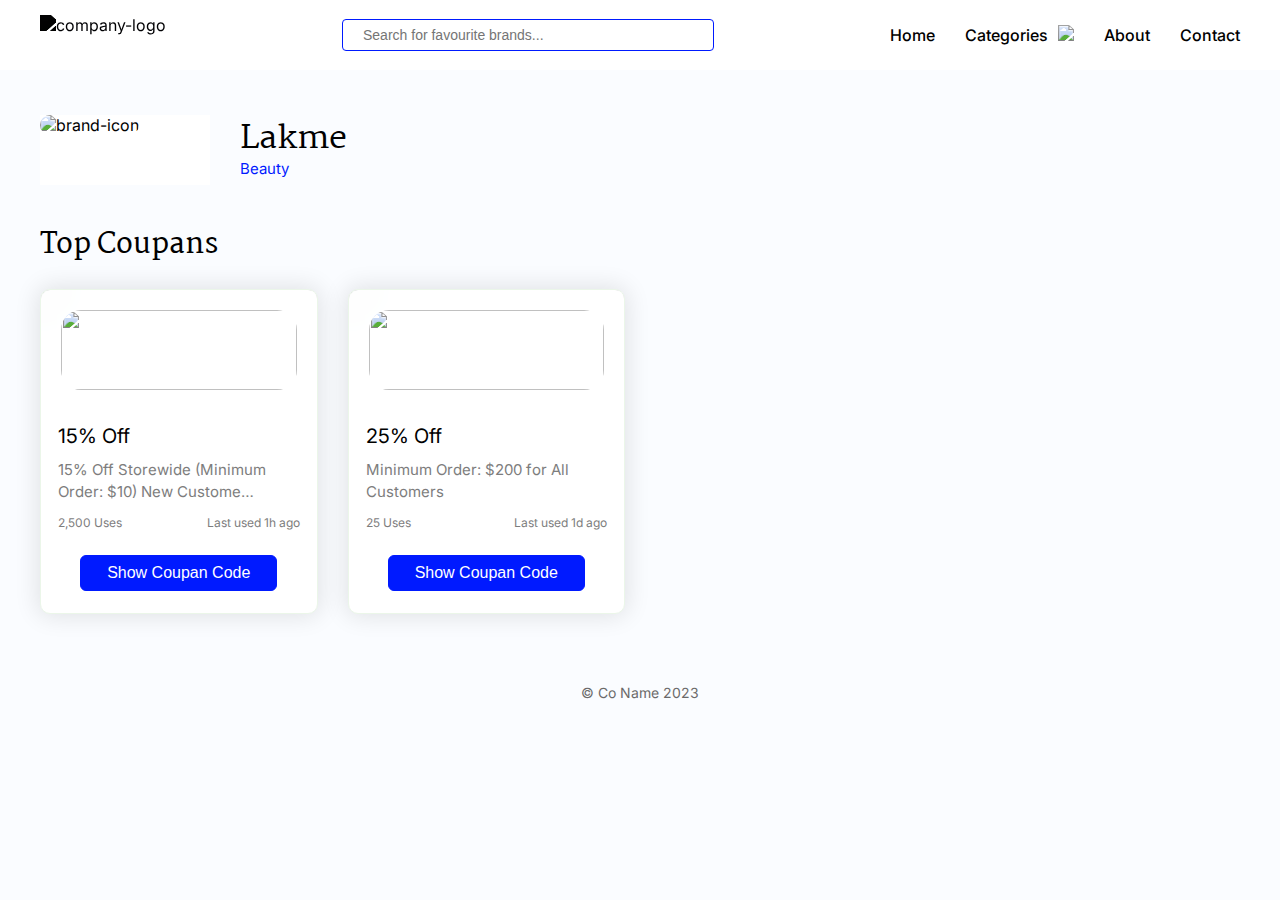
==== brand/lakme/index.html @ c7f14d70 "--" ====
<!DOCTYPE html>
<html lang="en">
<head>
  <meta charset="UTF-8">
  <meta name="viewport" content="width=device-width, initial-scale=1.0">
  <title>Lakme | Beauty</title>
  <link href="https://fonts.googleapis.com/css2?family=Nunito+Sans:wght@300;400;500;600&display=swap" rel="stylesheet">
  <link rel="stylesheet" href="../../style.css">
<script src="../../script.js"></script>
</head>

<body>
  <header>
    <div class="header-wrapper">
      <div class="container d-flex align-center justify-between">
        <div class="d-flex align-center">
          <div class="hamburger-icon">
            <button onclick="toggleSidebar()"></button>
          </div>
          <div class="header-logo">
            <a href="./">
              <img src="https://www.goomlandscapes.co.nz/wp-content/uploads/2018/08/logo-placeholder.png" alt="company-logo">
            </a>
          </div>
        </div>
        <div class="search-bar-wrapper">
          <input type="text" placeholder="Search for favourite brands...">
        </div>
        <div class="nav-main">
          <a href="#">
            Home
          </a>
          <div href="#" class="has-dd">
            Categories <img src="https://ik.imagekit.io/sahildhingra/arrow-down-black.png">
            <div class="dd-nav">
              <a href="#">Apparel</a>
              <a href="#">Beauty</a>
              <a href="#">Electronics</a>
              <a href="#">Software</a>
              <a href="#">Travel</a>
            </div>
          </div>
          <a href="#">
            About
          </a>
          <a href="#">
            Contact
          </a>
        </div>
        <div class="mobile-menu-header">
          <button onclick="toggleSearchBar()" class="search-btn"></button>
        </div>
      </div>
    </div>
  </header>

  <div class="main-wrapper">
    <div class="container container-body">

      <div class="app-info-container d-flex align-center">
        <div class="app-icon">
          <img src="https://1000logos.net/wp-content/uploads/2020/04/Lakme-Logo-1996.jpg" alt="brand-icon">
        </div>
        <div class="app-info">
          <h3 class="app-title">
            Lakme
          </h3>
          <p class="app-category">
            Beauty
          </p>
        </div>
      </div>

      <!-- Section Start -->
      <div class="section-header d-flex">
        <h2 class="section-title">
          Top Coupans
        </h2>
      </div>

      <div class="apps-list">

        <a href="/brand/lakme" class="app-item">
          <div class="figure-wrapper">
            <div class="figure-bg">
              <img src="https://1000logos.net/wp-content/uploads/2020/04/Lakme-Logo-1996.jpg">
            </div>
            <img src="https://1000logos.net/wp-content/uploads/2020/04/Lakme-Logo-1996.jpg" class="figure">
          </div>
          <div class="app-info-wrapper">
            <h3 class="app-title">
              15% Off
            </h3>
            <p class="app-category">
              15% Off Storewide (Minimum Order: $10) New Custome…
            </p>
            <div class="app-rating-wrapper d-flex">
              <div class="app-rating">
                2,500 Uses
              </div>
              <div class="app-rating-count">
                Last used 1h ago
              </div>
            </div>
            <div class="action-buttons">
              <button>Show Coupan Code</button>
            </div>
          </div>
        </a>

        <a href="/brand/lakme" class="app-item">
          <div class="figure-wrapper">
            <div class="figure-bg">
              <img src="https://1000logos.net/wp-content/uploads/2020/04/Lakme-Logo-1996.jpg">
            </div>
            <img src="https://1000logos.net/wp-content/uploads/2020/04/Lakme-Logo-1996.jpg" class="figure">
          </div>
          <div class="app-info-wrapper">
            <h3 class="app-title">
              25% Off
            </h3>
            <p class="app-category">
              Minimum Order: $200 for All Customers
            </p>
            <div class="app-rating-wrapper d-flex">
              <div class="app-rating">
                25 Uses
              </div>
              <div class="app-rating-count">
                Last used 1d ago
              </div>
            </div>
            <div class="action-buttons">
              <button>Show Coupan Code</button>
            </div>
          </div>
        </a>

      </div>
      <!-- Section End -->

    </div>
  </div>

  <footer>
    <div class="footer-wrapper">
      <span>
        &copy; Co Name 2023
      </span>
    </div>
  </footer>
</body>

</html>
---- style.css ----
@import url('https://fonts.googleapis.com/css2?family=Inter:wght@400;500&family=Martel:wght@400;600&family=Nunito+Sans:wght@300;400;500;600&display=swap');

:root {
  --primary: #fff;
  --secondary: #171825;
  --tertiary: #242534;
  --text-primary: #fff;
  --text-secondary: #bdbfd4;
  --text-light: #494a59;
  --action-color: #001AFF;

  --icon-account: url("https://ik.imagekit.io/sahildhingra/user-icon-gray.png");
  --icon-search: url("https://ik.imagekit.io/sahildhingra/search-icon-gray.png");
  --hamburger-icon: url("https://ik.imagekit.io/sahildhingra/hamburger.png");
  --close-icon: url("https://ik.imagekit.io/sahildhingra/close-gray.png");
}

* {
  transition: all 0.15s ease-in-out;
  margin: 0;
  padding: 0;
}

body {
  margin: 0;
  padding: 0;
  background-color: #fafcff;
  font-family: 'Inter', sans-serif;
}

a, button {
  text-decoration: none;
  outline: 0;
  border: 0;
}

.container {
  max-width: 1200px;
  margin: 0 auto;
}

.d-flex {
  display: flex;
}

.align-center {
  align-items: center;
}

.justify-between {
  justify-content: space-between;
}

/* Header */

.header-wrapper {
  background: var(--primary);
  position: fixed;
  left: 0;
  right: 0;
  top: 0;
  z-index: 9;
}

.hamburger-icon {
  display: none;
  flex-shrink: 0;
  line-height: 0;
  margin-right: 20px;
}

.hamburger-icon button {
  height: 20px;
  width: 20px;
  background-image: var(--hamburger-icon);
  background-size: contain;
  background-color: transparent;
  border: 0;
  outline: 0;
}

.header-logo {
  height: 40px;
  padding: 15px 0;
}

.header-logo img {
  height: 100%;
  filter: brightness(1%);
}

.search-bar-wrapper input {
  border: 1px solid #001AFF;
  background-color: transparent;
  color: #464646;
  font-size: 14px;
  border-radius: 4px;
  padding: 7px 20px;
  outline: 0;
  font-weight: 400;
  min-width: 330px;
}

.nav-main {
  display: flex;
  align-items: center;
  gap: 30px;
}

.nav-main a {
  color: #000;
  display: block;
  font-weight: 500;
  font-size: 16px;
  background: transparent;
}

.nav-main a.active {
  color: var(--action-color);
}

.nav-main a:hover {
  color: var(--action-color);
  transform: translateY(-2px);
}

.has-dd {
  position: relative;
  display: block;
  padding: 20px 0;
  cursor: pointer;
  font-size: 16px;
  font-weight: 500;
}

.dd-nav {
  position: absolute;
  top: 100%;
  left: -10px;
  pointer-events: none;
}

.dd-nav a {
  padding: 10px 16px;
  background: #fff;
  transform: rotate(15deg) translateY(20px);
  opacity: 0;
  box-shadow: -5px 0 30px 0 rgba(0, 0, 0, 0.05);
  white-space: pre;
}

.dd-nav a:hover {
  color: var(--action-color);
}

.has-dd img {
  height: 11px;
  margin-left: 6px;
}

.has-dd:hover .dd-nav a {
  opacity: 1;
  transform: unset;
  pointer-events: all;
}

.has-dd:hover img {
  transform: rotate(180deg);
}

.has-dd:hover .dd-nav a:nth-child(2) {
  transition-delay: 0.1s;
}

.has-dd:hover .dd-nav a:nth-child(3) {
  transition-delay: 0.2s;
}

.has-dd:hover .dd-nav a:nth-child(4) {
  transition-delay: 0.3s;
}

.has-dd:hover .dd-nav a:nth-child(5) {
  transition-delay: 0.4s;
}

.has-dd:hover .dd-nav a:nth-child(6) {
  transition-delay: 0.5s;
}

.has-dd:hover .dd-nav a:nth-child(7) {
  transition-delay: 0.6s;
}

.has-dd:hover .dd-nav a:nth-child(8) {
  transition-delay: 0.7s;
}

.has-dd:hover .dd-nav a:nth-child(9) {
  transition-delay: 0.8s;
}

.mobile-menu-header {
  display: none;
}

.mobile-menu-header button {
  height: 20px;
  width: 20px;
  background-color: transparent;
  background-size: cover;
}

.mobile-menu-header .search-btn {
  background-image: var(--icon-search);
  margin-right: 12px;
}

.container-body {
  padding: 110px 0 0px;
}

/* Apps List */
.section-header {
  padding-bottom: 20px;
  align-items: center;
} 

.section-header a {
  color: var(--action-color);
  margin-left: 40px;
  font-size: 14px;
  font-weight: 500;
  flex-shrink: 0;
}

.section-header a:hover {
  transform: translateY(-2px);
}

.section-header a img {
  height: 10px;
  margin-left: 4px;
}

.section-title {
  font-family: Martel;
  font-size: 28px;
  font-weight: 600;
}

.apps-list {
  display: grid;
  grid-template-columns: repeat(4, 1fr);
  gap: 30px;
  padding-bottom: 55px;
}

.app-item {
  border-radius: 10px;
  border: 1px solid #EBF6E9;
  background: #FFF;
  box-shadow: 0px 0px 24px 2px rgba(0, 0, 0, 0.11);
  overflow: hidden;
}

.app-item:hover {
  box-shadow: 0px 0px 34px 2px rgba(0, 0, 0, 0.2);
}

.brand-figure {
  height: 110px;
  width: 100%;
  box-sizing: border-box;
  border: 1px solid #001aff17;
  padding: 20px 10px;
  border-radius: 10px;
  background: #fff;
  box-shadow: 0px 0px 24px 2px rgba(0, 0, 0, 0.11);
}

.brand-figure:hover {
  box-shadow: 0px 0px 34px 2px rgba(0, 0, 0, 0.2);
}

.brand-figure img {
  height: 100%;
  width: 100%;
  object-fit: contain;
}

.brand-coupan {
  padding: 15px;
  border-radius: 10px;
  border: 1px solid #EBF6E9;
  background: #FFF;
  box-shadow: 0px 0px 24px 2px rgba(0, 0, 0, 0.11);
  overflow: hidden;
}

.brand-coupan:hover {
  box-shadow: 0px 0px 34px 2px rgba(0, 0, 0, 0.2);
}

.brand-coupan .brand-img {
  height: 40px;
}

.brand-name {
  text-align: center;
  padding-top: 5px;
}

.brand-img img {
  height: 100%;
  width: 100%;
  object-fit: contain;
}

.figure-wrapper {
  height: 80px;
  display: flex;
  align-items: center;
  justify-content: center;
  position: relative;
  overflow: hidden;
  padding: 20px;
}

.figure-bg {
  position: absolute;
  top: 0;
  left: 0;
  height: 100%;
  width: 100%;
}

.figure-bg::after {
  content: "";
  position: absolute;
  top: 0;
  left: 0;
  height: 100%;
  width: 100%;
  background: #ffffffe3;
  backdrop-filter: blur(30px);
}

.figure-bg img {
  height: 100%;
  width: 100%;
  object-fit: cover;
}

.figure {
  height: 100%;
  width: 100%;
  object-fit: contain;
  z-index: 1;
  border-radius: 20px;
}

.app-info-wrapper {
  padding: 14px 17px 22px;
  color: #7D7D7D;
}

.app-title {
  color: #000;
  font-size: 20px;
  font-weight: 400;
}

.app-category {
  padding: 11px 0 5px;
  font-size: 15px;
  line-height: 1.5;
}

.app-rating-wrapper {
  font-size: 12px;
  padding-top: 6px;
}

.app-stars-wrapper {
  gap: 3px;
}

.app-stars-wrapper img {
  height: 15px;
}

.app-rating {
  /* padding-left: 7px; */
}

.app-rating-count {
  margin-left: auto;
}

.action-buttons {
  padding-top: 25px;
  text-align: center;
}

.action-buttons .price {
  padding-top: 10px;
  color: #001AFF;
}

.action-buttons button {
  border-radius: 6px;
  border: 1px solid #001AFF;
  background: #001AFF;
  color: #fff;
  padding: 8px 26px;
  min-width: 100px;
  text-align: center;
  font-weight: 500;
  font-size: 16px;
}

.app-item:hover button {
  color: #001AFF;
  background: #fff;
  cursor: pointer;
}

/* App Detail */
.app-description {
  font-size: 17px;
  line-height: 1.6;
  padding-top: 10px;
  padding-bottom: 30px;
  word-break: break-all;
}

.app-info-container {
  padding: 0 0 30px;
}

.app-info {
  padding: 10px 30px;
  display: flex;
  flex-direction: column;
}

.app-info .app-title {
  font-family: Martel;
  font-size: 32px;
  line-height: 1.2;
}

.app-info .app-category {
  color: var(--action-color);
  padding: 0;
}

.app-icon {
  height: 70px;
  width: 170px;
  background: #fff;
}

.app-icon img {
  height: 100%;
  width: 100%;
  object-fit: contain;
  border-radius: 20px;
}

.app-info .app-rating-wrapper {
  margin-top: auto;
}

.app-info .action-buttons {
  padding-top: 15px;
}

.app-info .action-buttons button {
  margin-right: 26px;
  cursor: pointer;
}

.app-info .action-buttons button:hover {
  background: #fff;
  color: var(--action-color);
}

.app-info .app-rating-count {
  padding-left: 10px;
}

/* footer */

.footer-wrapper {
  padding: 15px 0;
  color: #6a6a6a;
  font-size: 14px;
  text-align: center;
}

@media (max-width: 1240px) {
  .container {
    margin-left: 20px;
    margin-right: 20px;
  }
}

@media (max-width: 992px) {
  .header-logo{
    height: 35px;
  }

  .apps-list {
    grid-template-columns: repeat(3, 1fr);
  }

  .search-bar-wrapper input {
    font-size: 14px;
    padding: 5px 10px 6px;
    min-width: 300px;
  }
}

@media (max-width: 768px) {
  .container-body {
    padding: 80px 0 0;
  }
  
  .hamburger-icon {
    display: block;
  }

  .header-logo {
    padding: 5px 0;
  }

  .search-bar-wrapper {
    position: absolute;
    top: calc(100% + 10px);
    width: calc(100% - 40px);
    right: 20px;
    left: 20px;
    pointer-events: none;
    opacity: 0;
    transform: translateY(10px);
    box-shadow: 10px 10px 30px rgb(79 97 255 / 11%);
  }

  .search-bar-wrapper.active {
    pointer-events: all;
    opacity: 1;
    transform: unset;
  }

  .search-bar-wrapper input {
    width: calc(100% - 20px);
    min-width: unset;
    background: #fff;
  }

  .mobile-menu-header {
    display: block;
  }

  .apps-list {
    grid-template-columns: repeat(2, 1fr);
  }

  .nav-main {
    height: calc(100% - 75px);
    top: 45px;
    bottom: unset;
    padding: 10px 0 20px;
    border-top: 1px solid #d6d6d6;
    transform: translateX(-100%);
    background: #fff;
    position: fixed;
    left: 0;
    right: 0;
    bottom: 0;
    z-index: 9;
    padding: 15px 0;
    font-size: 14px;
    flex-direction: column;
    align-items: start;
    padding: 10px 20px;
    gap: 10px;
  }

  .nav-main.active {
    transform: unset;
  }

  .has-dd {
    padding: 0;
  }

  .has-dd img {
    display: none;
  }

  .dd-nav {
    position: relative;
    top: unset;
    left: unset;
    padding-top: 5px;
  }

  .dd-nav a {
    opacity: 1;
    transform: unset;
    box-shadow: none;
    padding: 5px 16px;
  }
}

@media (max-width: 576px) {

  .apps-list {
    grid-template-columns: repeat(1, 1fr);
  }

  .container-body {
    padding: 70px 0 0;
  }

  .app-icon img {
    height: 70px;
    width: 70px;
    border-radius: 10px;
  }

  .app-info-container {
    flex-direction: column;
    padding-bottom: 10px;
  }

  .app-info {
    padding: 10px 0;
  }

  .app-info .app-rating-wrapper {
    margin-top: 8px;
  }

  .app-info .app-rating-count {
    margin-left: unset;
  }

  .app-description {
    font-size: 15px;
    padding-top: 0;
    padding-bottom: 20px;
  }

  .section-header {
    padding-bottom: 10px;
    justify-content: space-between;
  }

  .section-title {
    font-size: 22px;
  }

}
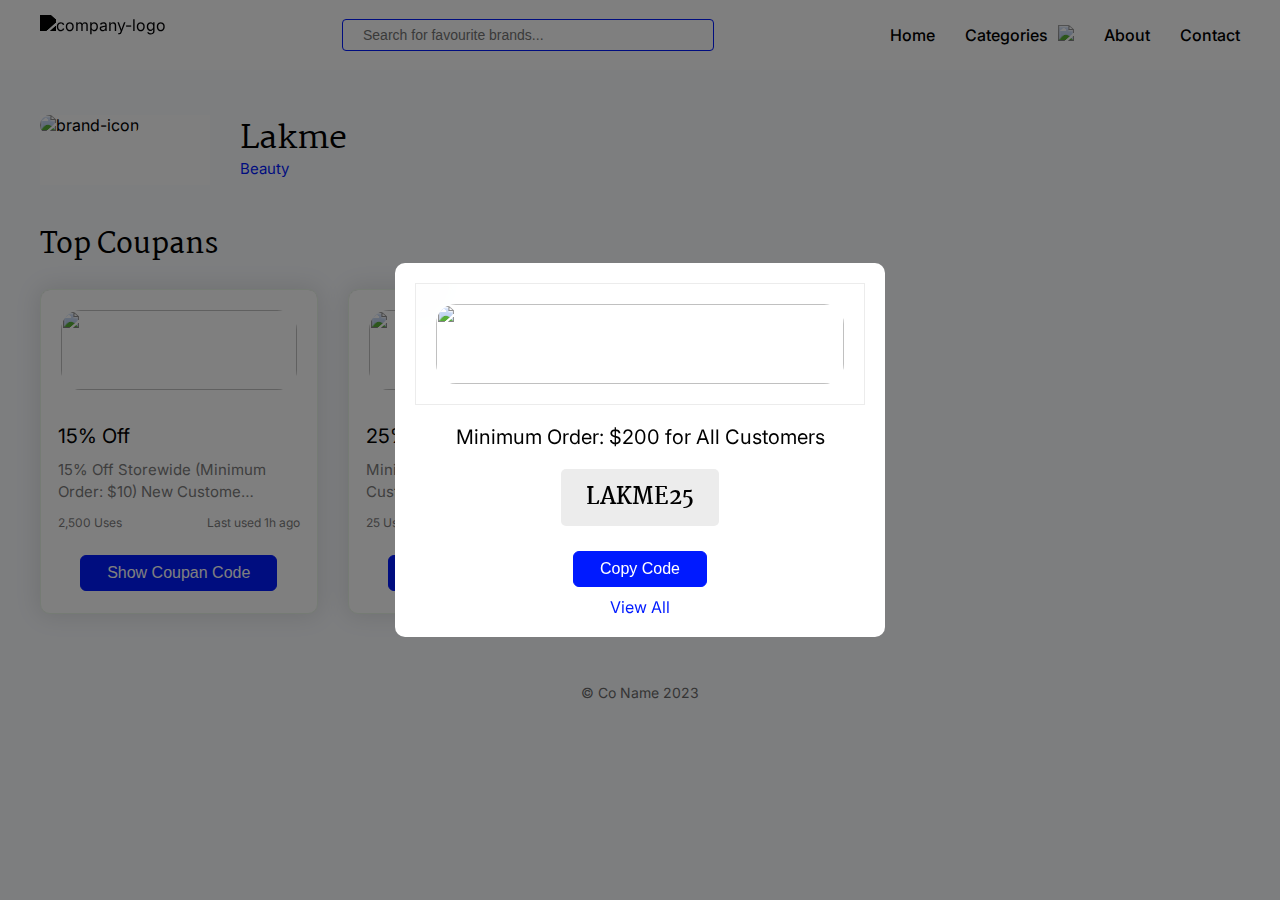
==== commit 4cc50359: "--" ====
--- a/brand/lakme/index.html
+++ b/brand/lakme/index.html
@@ -80,7 +80,7 @@
 
       <div class="apps-list">
 
-        <a href="/brand/lakme" class="app-item">
+        <div class="app-item">
           <div class="figure-wrapper">
             <div class="figure-bg">
               <img src="https://1000logos.net/wp-content/uploads/2020/04/Lakme-Logo-1996.jpg">
@@ -103,12 +103,12 @@
               </div>
             </div>
             <div class="action-buttons">
-              <button>Show Coupan Code</button>
+              <button onClick="toggleModal(event)">Show Coupan Code</button>
             </div>
           </div>
-        </a>
+        </div>
 
-        <a href="/brand/lakme" class="app-item">
+        <div class="app-item">
           <div class="figure-wrapper">
             <div class="figure-bg">
               <img src="https://1000logos.net/wp-content/uploads/2020/04/Lakme-Logo-1996.jpg">
@@ -131,14 +131,42 @@
               </div>
             </div>
             <div class="action-buttons">
-              <button>Show Coupan Code</button>
+              <button onClick="toggleModal(event)">Show Coupan Code</button>
             </div>
           </div>
-        </a>
+        </div>
 
       </div>
       <!-- Section End -->
 
+    </div>
+  </div>
+
+  <div class="modal-overlay active" onclick="closeModal(event)">
+    <div class="modal-content">
+      <div class="close-btn" onclick="hideModal()">
+        <button></button>
+      </div>
+      <div class="coupan-data-wrapper">
+        <div class="figure-wrapper">
+          <div class="figure-bg">
+            <img src="https://1000logos.net/wp-content/uploads/2020/04/Lakme-Logo-1996.jpg">
+          </div>
+          <img src="https://1000logos.net/wp-content/uploads/2020/04/Lakme-Logo-1996.jpg" class="figure">
+        </div>
+        <p class="coupan-description app-title">
+          Minimum Order: $200 for All Customers
+        </p>
+        <div class="coupan-code-placeholder">
+          <span>
+            LAKME25
+          </span>
+        </div>
+        <div class="action-buttons">
+          <button>Copy Code</button>
+          <p class="price">View All</p>
+        </div>
+      </div>
     </div>
   </div>
 
--- a/style.css
+++ b/style.css
@@ -489,6 +489,96 @@
 
 .app-info .app-rating-count {
   padding-left: 10px;
+}
+
+/* Coupan Modal */
+
+.modal-overlay {
+  background: rgba(0, 0, 0, 0.5);
+  height: 100%;
+  width: 100%;
+  position: fixed;
+  top: 0;
+  left: 0;
+  z-index: 10;
+  opacity: 0;
+  pointer-events: none;
+  display: flex;
+  align-items: center;
+  justify-content: center;
+}
+
+.modal-overlay.active {
+  opacity: 1;
+  pointer-events: all;
+}
+
+.modal-content {
+  position: relative;
+  transform: translateY(25%);
+  opacity: 0.5;
+}
+
+.modal-overlay.active .modal-content {
+  transform: unset;
+  opacity: 1;
+}
+
+.modal-content .close-btn {
+  position: absolute;
+  top: -30px;
+  right: 10px;
+}
+
+.modal-content .close-btn button {
+  height: 20px;
+  width: 20px;
+  background-image: var(--close-icon);
+  background-size: contain;
+  background-color: transparent;
+  border: 0;
+  outline: 0;
+  cursor: pointer;
+}
+
+/* Coupan Modal Popup Content */
+.coupan-data-wrapper {
+  max-height: calc(100vh - 210px);
+  background: #fff;
+  padding: 20px;
+  border-radius: 10px;
+  overflow: auto;
+  width: calc(100% - 80px);
+  margin: 0 auto;
+}
+
+.coupan-description {
+  text-align: center;
+  padding: 20px 0;
+}
+
+.coupan-data-wrapper .figure-wrapper {
+  border: 1px solid #ececec;
+}
+
+.coupan-code-placeholder {
+  text-align: center;
+}
+
+.coupan-code-placeholder span {
+  display: inline-block;
+  padding: 10px 25px;
+  border-radius: 5px;
+  background: #ececec;
+  font-size: 22px;
+  font-weight: bold;
+  font-family: Martel;
+}
+
+@media (min-width: 576px) {
+  .coupan-data-wrapper {
+    width: 450px;
+  }
 }
 
 /* footer */
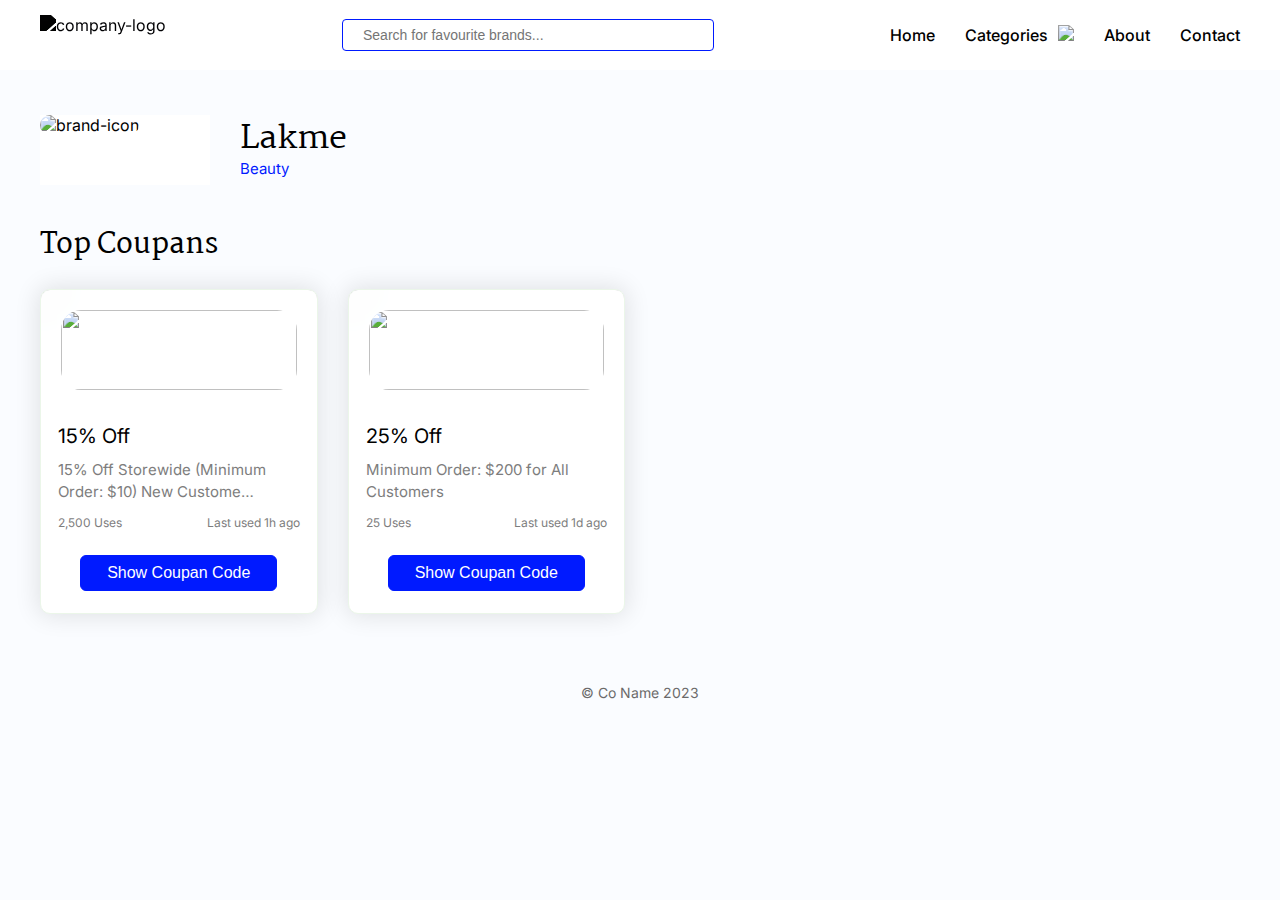
==== commit 0a9dfbab: "--" ====
--- a/brand/lakme/index.html
+++ b/brand/lakme/index.html
@@ -142,7 +142,7 @@
     </div>
   </div>
 
-  <div class="modal-overlay active" onclick="closeModal(event)">
+  <div class="modal-overlay" onclick="closeModal(event)">
     <div class="modal-content">
       <div class="close-btn" onclick="hideModal()">
         <button></button>
--- a/style.css
+++ b/style.css
@@ -539,6 +539,12 @@
   border: 0;
   outline: 0;
   cursor: pointer;
+}
+
+@media (max-width: 576px) {
+  .modal-content .close-btn {
+    right: 20px;
+  }
 }
 
 /* Coupan Modal Popup Content */
@@ -716,19 +722,18 @@
     padding: 70px 0 0;
   }
 
-  .app-icon img {
-    height: 70px;
-    width: 70px;
-    border-radius: 10px;
+  .app-icon {
+    width: 80px;
   }
 
   .app-info-container {
-    flex-direction: column;
+    /* flex-direction: column; */
     padding-bottom: 10px;
+    /* align-items: start; */
   }
 
   .app-info {
-    padding: 10px 0;
+    padding: 10px 0 10px 20px;
   }
 
   .app-info .app-rating-wrapper {
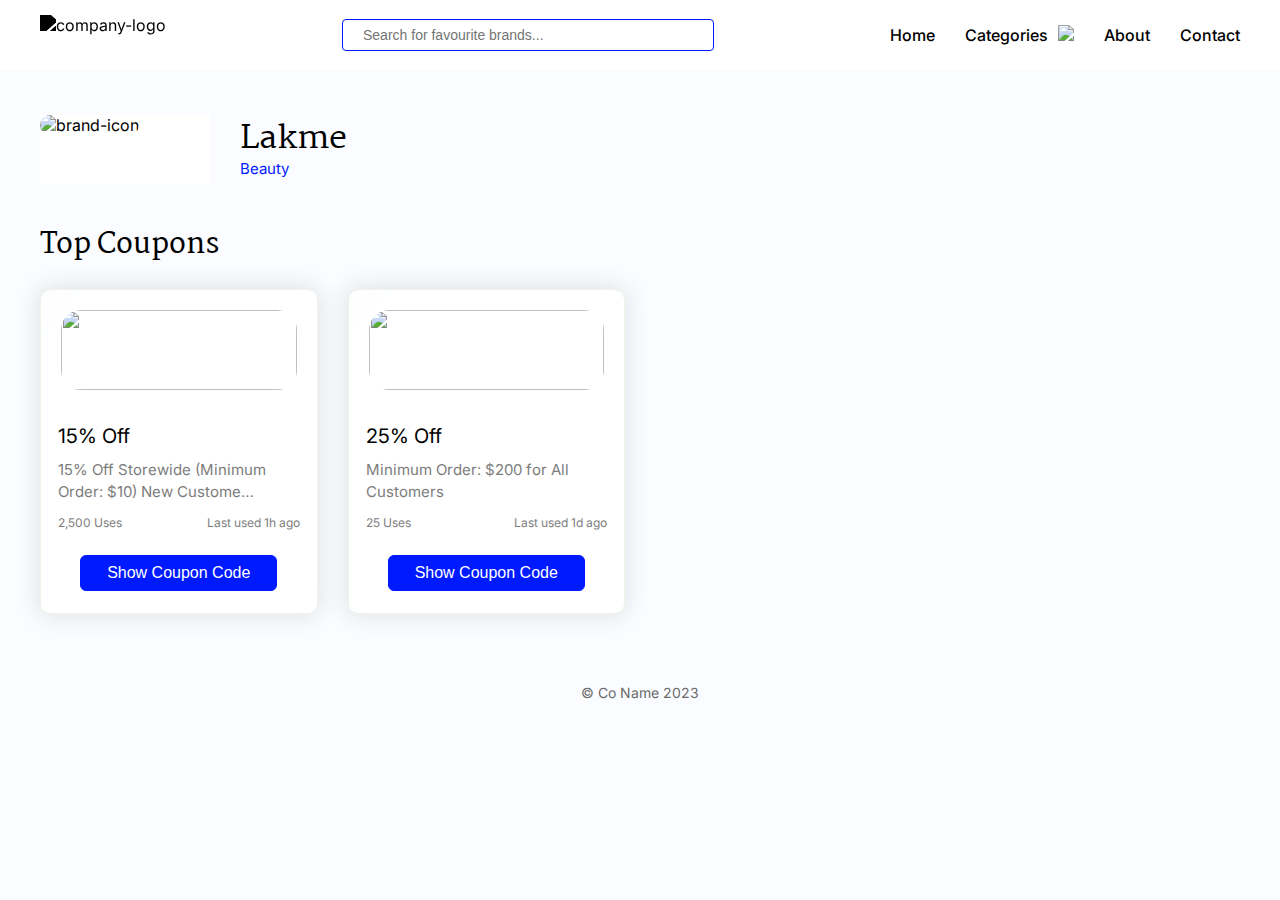
==== commit 0903c5ed: "--" ====
--- a/brand/lakme/index.html
+++ b/brand/lakme/index.html
@@ -74,7 +74,7 @@
       <!-- Section Start -->
       <div class="section-header d-flex">
         <h2 class="section-title">
-          Top Coupans
+          Top Coupons
         </h2>
       </div>
 
@@ -103,7 +103,7 @@
               </div>
             </div>
             <div class="action-buttons">
-              <button onClick="toggleModal(event)">Show Coupan Code</button>
+              <button onClick="toggleModal(event)">Show Coupon Code</button>
             </div>
           </div>
         </div>
@@ -131,7 +131,7 @@
               </div>
             </div>
             <div class="action-buttons">
-              <button onClick="toggleModal(event)">Show Coupan Code</button>
+              <button onClick="toggleModal(event)">Show Coupon Code</button>
             </div>
           </div>
         </div>
--- a/style.css
+++ b/style.css
@@ -32,6 +32,7 @@
   text-decoration: none;
   outline: 0;
   border: 0;
+  pointer: cursor;
 }
 
 .container {
